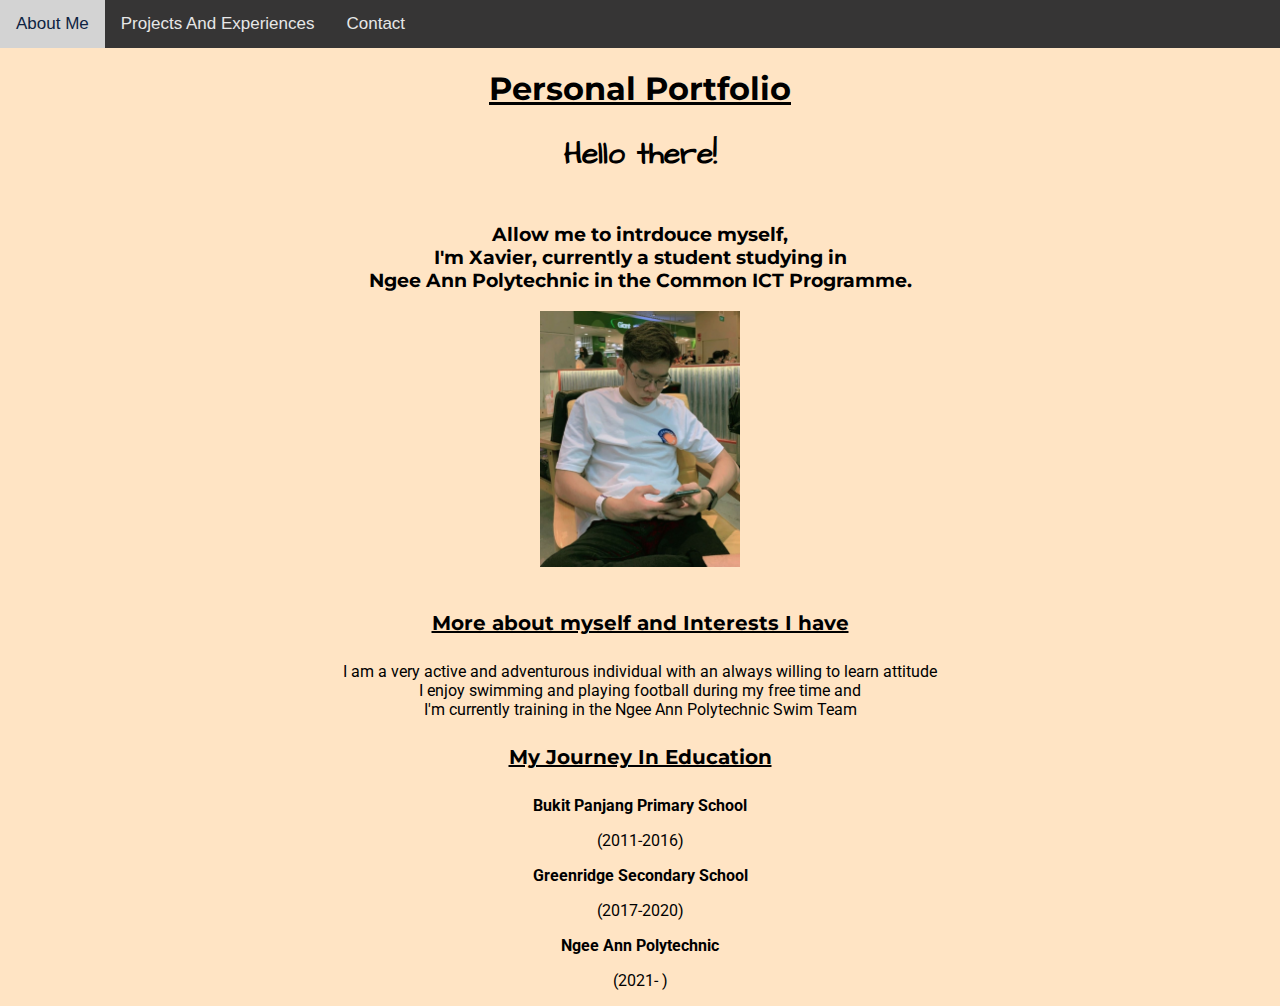
==== index.html @ b709946a "Assignment 1 checkpoint as of 19 november" ====
<html>
  <head>
    <link href="style.css" rel="stylesheet" type="text/css" />
    <link href="https://fonts.googleapis.com/css2?family=Architects+Daughter&family=Montserrat:wght@300&family=Poppins:wght@100&family=Roboto&display=swap" rel="stylesheet">
    
  </head>
  <body>

<nav>
  <div class="topnav">
  <a href="index.html" class="boxcolour">About Me</a>
  <a href="projects.html">Projects And Experiences</a>
  <a href="contact.html">Contact</a>
  </div>
</nav>

<h1><u> Personal Portfolio</u></h1>
<h2>Hello there!</h2>
<h3><br>Allow me to intrdouce myself,
  <br>I'm Xavier, currently a student studying in 
  <br>Ngee Ann Polytechnic in the Common ICT Programme.</h3>
  <img alt="Image of me" src="images/myimage.jpeg" class="center"
  width = "200";
  height= auto;>
<br>
<h4><u>More about myself and Interests I have</u></h4> 
<p>I am a very active and adventurous individual with an always willing to learn attitude <br> I enjoy swimming and playing football during my free time and <br>
  I'm currently training in the Ngee Ann Polytechnic Swim Team</p>

  <h4><u>My Journey In Education</u></h4>

  <p class="center">
  <b>Bukit Panjang Primary School</b>
  <p>(2011-2016)</p>
  </p>

  <p class="center">
    <b>Greenridge Secondary School</b>
    <p>(2017-2020)</p>
  </p>
  

  <p class="center">
    <b>Ngee Ann Polytechnic</b>
    <p>(2021- )</p>
  </p>

  <script src="script.js"></script>
  </body>
</html>
---- style.css ----
image{
    align-content: center;
  }
  
  h1{
      font-family: 'Montserrat', sans-serif;
      text-align:center;
  }
  
  h2{
      text-align:center;
      font-family: 'Architects Daughter', cursive;
      font-size: 30px;
  }

  h3{
      font-family: 'Montserrat', sans-serif;
      text-align: center;
  }

  h4{
    font-family: 'Montserrat', sans-serif;
    text-align: center;
    font-size: 20px;
  }

  h5{
    font-family: 'Montserrat', sans-serif;
    font-size: 20px;
  }
  
  body {
      margin: 0;
      font-family: Arial, Helvetica, sans-serif;
      background-color : bisque;
    }
  
  p{
      font-family: 'Roboto', sans-serif;
      text-align: center;
  }
  
  ul{
    display: inline; 
    text-align:center;
  }

  li{
    display: block;
    margin-left: auto;
    margin-right: auto;
  }
  
  label {
    display: inline-block;
    width:200px;
  }
  
  
  .center {
    display: block;
    margin-left: auto;
    margin-right: auto;
  }
  
  .buttoncenter{
    display: inline-block;
    margin-left: auto;
    margin-right: auto;
  }
    
    .topnav {
      overflow: hidden;
      background-color: rgb(54, 53, 53);
    }
    
    .topnav a {
      float: left;
      display: block; 
      padding: 14px 16px; /* get the thickness of the navigation bar*/
      text-decoration: none; 
      font-size: 17px; 
      color:rgb(231, 231, 231);
    }
  
    .boxcolour{
      background-color: gray;
      color: blue;
    }
    
    .topnav a:hover {
      background-color: lightgray;
      color:rgb(14, 35, 66);
    }
    
    .topnav a.active {
      color: white;
    }
    
    
    @media screen and (max-width: 600px) {
      .topnav a.icon {
        float: right;
        display: block;
      }
    }
    
    @media screen and (max-width: 500px) {
      .topnav.responsive {position: relative;}
      .topnav.responsive .icon {
        position: absolute;
      }
      .topnav.responsive a {
        float: none;
        display: block;
        text-align: left;
      }

     /* h5 {
        span{
        ::after {
        content: "\A";
        white-space: pre;}
      }*/

  }
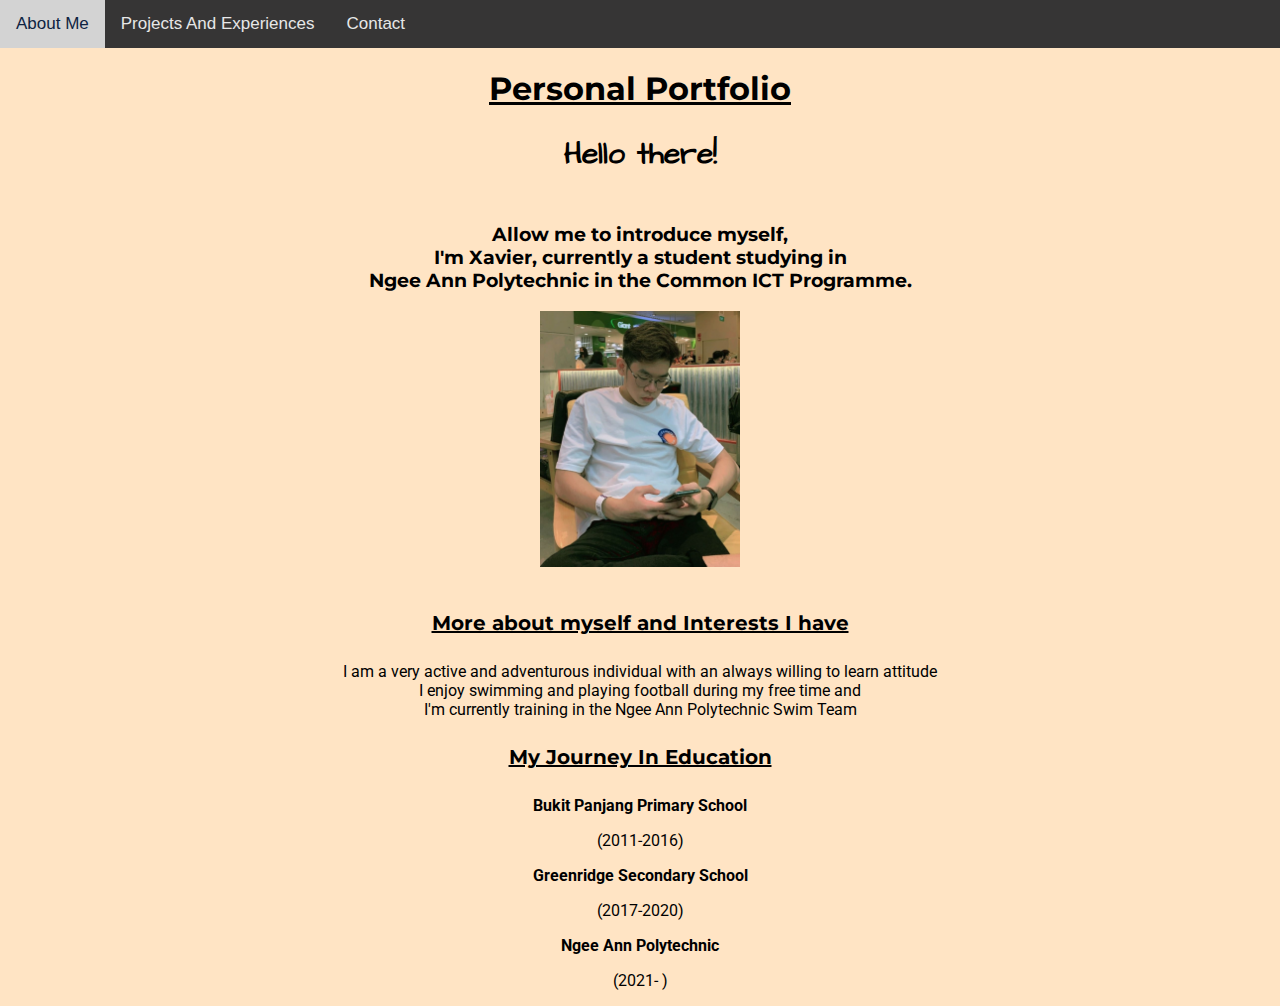
==== commit 5cd48e9e: "assignment 1 checkpoint as of 11.55pm 19 november" ====
--- a/index.html
+++ b/index.html
@@ -7,7 +7,7 @@
   <body>
 
 <nav>
-  <div class="topnav">
+  <div class="navbar">
   <a href="index.html" class="boxcolour">About Me</a>
   <a href="projects.html">Projects And Experiences</a>
   <a href="contact.html">Contact</a>
@@ -16,7 +16,7 @@
 
 <h1><u> Personal Portfolio</u></h1>
 <h2>Hello there!</h2>
-<h3><br>Allow me to intrdouce myself,
+<h3><br>Allow me to introduce myself,
   <br>I'm Xavier, currently a student studying in 
   <br>Ngee Ann Polytechnic in the Common ICT Programme.</h3>
   <img alt="Image of me" src="images/myimage.jpeg" class="center"
--- a/style.css
+++ b/style.css
@@ -69,12 +69,12 @@
     margin-right: auto;
   }
     
-    .topnav {
+    .navbar {
       overflow: hidden;
       background-color: rgb(54, 53, 53);
     }
     
-    .topnav a {
+    .navbar a {
       float: left;
       display: block; 
       padding: 14px 16px; /* get the thickness of the navigation bar*/
@@ -88,29 +88,29 @@
       color: blue;
     }
     
-    .topnav a:hover {
+    .navbar a:hover {
       background-color: lightgray;
       color:rgb(14, 35, 66);
     }
     
-    .topnav a.active {
+    .navbar a.active {
       color: white;
     }
     
     
     @media screen and (max-width: 600px) {
-      .topnav a.icon {
+      .navbar a.icon {
         float: right;
         display: block;
       }
     }
     
     @media screen and (max-width: 500px) {
-      .topnav.responsive {position: relative;}
-      .topnav.responsive .icon {
+      .navbar.responsive {position: relative;}
+      .navbar.responsive .icon {
         position: absolute;
       }
-      .topnav.responsive a {
+      .navbar.responsive a {
         float: none;
         display: block;
         text-align: left;
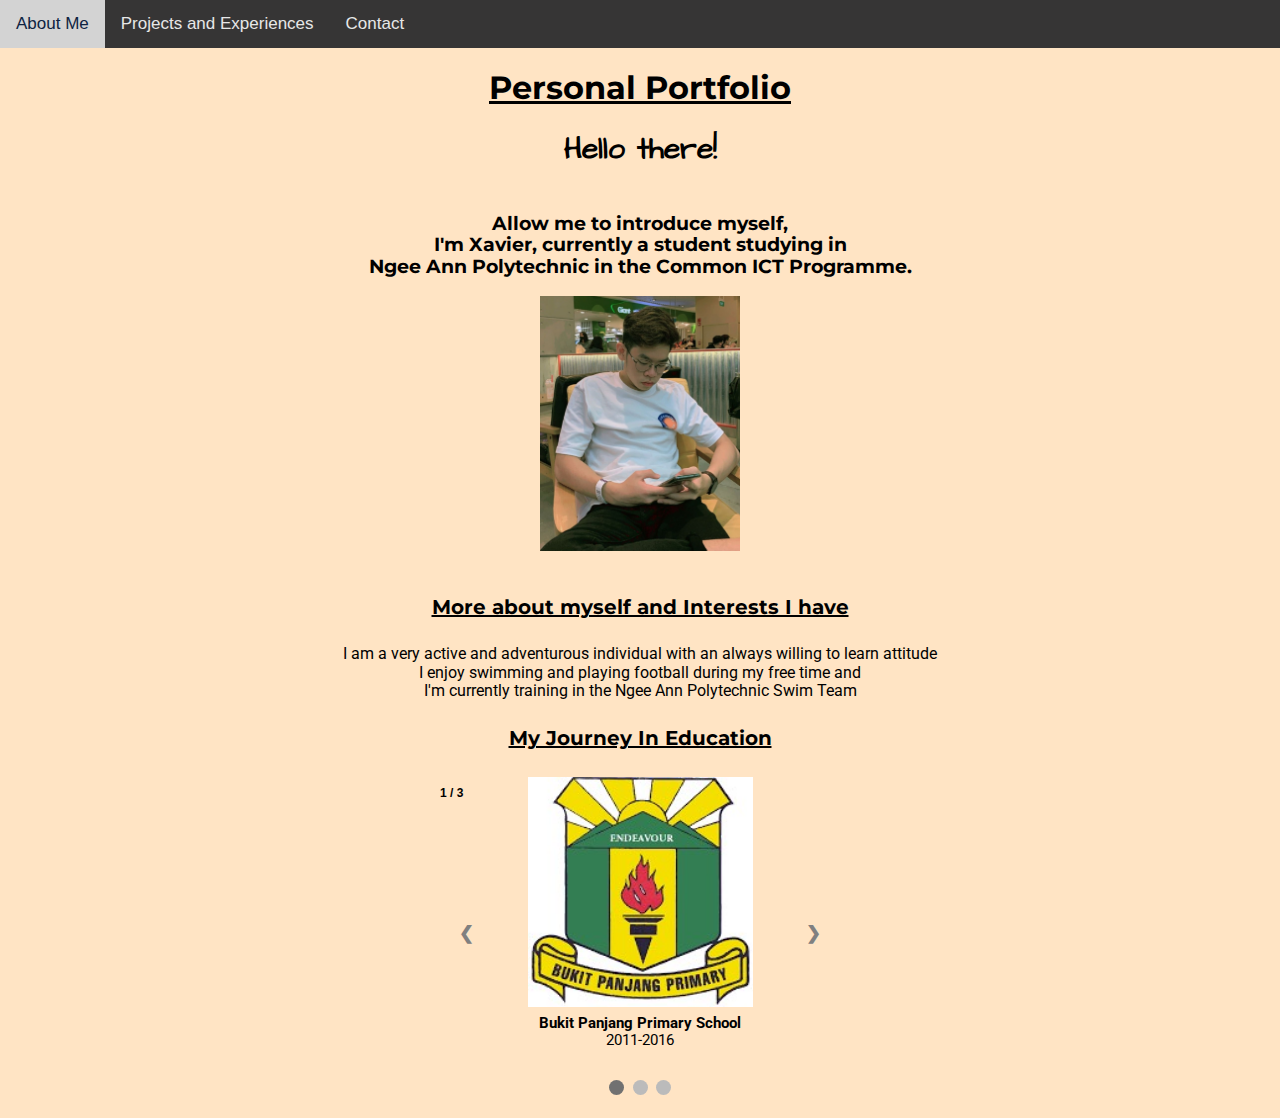
==== commit 2794a4b9: "assignment progress as of 1 december 2021" ====
--- a/index.html
+++ b/index.html
@@ -1,15 +1,17 @@
-<html>
+<!DOCTYPE html>
+<html lang="en">
   <head>
+    <meta charset="UTF-8">
+    <title>About Me</title>
     <link href="style.css" rel="stylesheet" type="text/css" />
     <link href="https://fonts.googleapis.com/css2?family=Architects+Daughter&family=Montserrat:wght@300&family=Poppins:wght@100&family=Roboto&display=swap" rel="stylesheet">
-    
   </head>
-  <body>
+<body class="margin">
 
 <nav>
   <div class="navbar">
   <a href="index.html" class="boxcolour">About Me</a>
-  <a href="projects.html">Projects And Experiences</a>
+  <a href="projects.html">Projects and Experiences</a>
   <a href="contact.html">Contact</a>
   </div>
 </nav>
@@ -20,8 +22,8 @@
   <br>I'm Xavier, currently a student studying in 
   <br>Ngee Ann Polytechnic in the Common ICT Programme.</h3>
   <img alt="Image of me" src="images/myimage.jpeg" class="center"
-  width = "200";
-  height= auto;>
+  width = "200"
+  height= "255">
 <br>
 <h4><u>More about myself and Interests I have</u></h4> 
 <p>I am a very active and adventurous individual with an always willing to learn attitude <br> I enjoy swimming and playing football during my free time and <br>
@@ -29,21 +31,49 @@
 
   <h4><u>My Journey In Education</u></h4>
 
-  <p class="center">
-  <b>Bukit Panjang Primary School</b>
-  <p>(2011-2016)</p>
-  </p>
+<div class="slideshow-container">
 
-  <p class="center">
-    <b>Greenridge Secondary School</b>
-    <p>(2017-2020)</p>
-  </p>
-  
+  <div class="mySlides fade">
+    <div class="numbertext">1 / 3</div>
+    <img alt= "Bukit Panjang Primary School" src="images/bpps.jpg" class="center" width= "225" height= "230">
+    <br>
+    <br>
+    <br>
+    <br>
+    <div class="text"><p><b>Bukit Panjang Primary School</b><br>2011-2016</p></div>
+  </div>
 
-  <p class="center">
-    <b>Ngee Ann Polytechnic</b>
-    <p>(2021- )</p>
-  </p>
+  <div class="mySlides fade">
+    <div class="numbertext">2 / 3</div>
+    <img alt= "Greenridge Secondary School" src="images/gss.png" class="center" width= "225" height= "230">
+    <br>
+    <br>
+    <br>
+    <br> 
+    <div class="text"><p><b>Greenridge Secondary School</b><br>2017-2020</p></div>
+  </div>
+
+  <div class="mySlides fade">
+    <div class="numbertext">3 / 3</div>
+    <img alt= "Ngee Ann Polytechnic" src="images/np.png" class="center" width= "225" height= "230">
+    <br>
+    <br>
+    <br>
+    <br>
+    <div class="text"><p><b>Ngee Ann Polytechnic</b><br>2021- </p></div>
+  </div>
+
+  <a class="prev" onclick="plusSlides(-1)">&#10094;</a>
+  <a class="next" onclick="plusSlides(1)">&#10095;</a>
+</div>
+
+
+<div style="text-align:center">
+  <span class="dot" onclick="currentSlide(1)"></span>
+  <span class="dot" onclick="currentSlide(2)"></span>
+  <span class="dot" onclick="currentSlide(3)"></span>
+</div>
+<br>
 
   <script src="script.js"></script>
   </body>
--- a/style.css
+++ b/style.css
@@ -1,3 +1,356 @@
+/*! normalize.css v8.0.1 | MIT License | github.com/necolas/normalize.css */
+
+/* Document
+   ========================================================================== */
+
+/**
+ * 1. Correct the line height in all browsers.
+ * 2. Prevent adjustments of font size after orientation changes in iOS.
+ */
+
+ html {
+  line-height: 1.15; /* 1 */
+  -webkit-text-size-adjust: 100%; /* 2 */
+}
+
+/* Sections
+   ========================================================================== */
+
+/**
+ * Remove the margin in all browsers.
+ */
+
+body {
+  margin: 0;
+}
+
+/**
+ * Render the `main` element consistently in IE.
+ */
+
+main {
+  display: block;
+}
+
+/**
+ * Correct the font size and margin on `h1` elements within `section` and
+ * `article` contexts in Chrome, Firefox, and Safari.
+ */
+
+h1 {
+  font-size: 2em;
+  margin: 0.67em 0;
+}
+
+/* Grouping content
+   ========================================================================== */
+
+/**
+ * 1. Add the correct box sizing in Firefox.
+ * 2. Show the overflow in Edge and IE.
+ */
+
+hr {
+  box-sizing: content-box; /* 1 */
+  height: 0; /* 1 */
+  overflow: visible; /* 2 */
+}
+
+/**
+ * 1. Correct the inheritance and scaling of font size in all browsers.
+ * 2. Correct the odd `em` font sizing in all browsers.
+ */
+
+pre {
+  font-family: monospace, monospace; /* 1 */
+  font-size: 1em; /* 2 */
+}
+
+/* Text-level semantics
+   ========================================================================== */
+
+/**
+ * Remove the gray background on active links in IE 10.
+ */
+
+a {
+  background-color: transparent;
+}
+
+/**
+ * 1. Remove the bottom border in Chrome 57-
+ * 2. Add the correct text decoration in Chrome, Edge, IE, Opera, and Safari.
+ */
+
+abbr[title] {
+  border-bottom: none; /* 1 */
+  text-decoration: underline; /* 2 */
+  text-decoration: underline dotted; /* 2 */
+}
+
+/**
+ * Add the correct font weight in Chrome, Edge, and Safari.
+ */
+
+b,
+strong {
+  font-weight: bolder;
+}
+
+/**
+ * 1. Correct the inheritance and scaling of font size in all browsers.
+ * 2. Correct the odd `em` font sizing in all browsers.
+ */
+
+code,
+kbd,
+samp {
+  font-family: monospace, monospace; /* 1 */
+  font-size: 1em; /* 2 */
+}
+
+/**
+ * Add the correct font size in all browsers.
+ */
+
+small {
+  font-size: 80%;
+}
+
+/**
+ * Prevent `sub` and `sup` elements from affecting the line height in
+ * all browsers.
+ */
+
+sub,
+sup {
+  font-size: 75%;
+  line-height: 0;
+  position: relative;
+  vertical-align: baseline;
+}
+
+sub {
+  bottom: -0.25em;
+}
+
+sup {
+  top: -0.5em;
+}
+
+/* Embedded content
+   ========================================================================== */
+
+/**
+ * Remove the border on images inside links in IE 10.
+ */
+
+img {
+  border-style: none;
+}
+
+/* Forms
+   ========================================================================== */
+
+/**
+ * 1. Change the font styles in all browsers.
+ * 2. Remove the margin in Firefox and Safari.
+ */
+
+button,
+input,
+optgroup,
+select,
+textarea {
+  font-family: inherit; /* 1 */
+  font-size: 100%; /* 1 */
+  line-height: 1.15; /* 1 */
+  margin: 0; /* 2 */
+}
+
+/**
+ * Show the overflow in IE.
+ * 1. Show the overflow in Edge.
+ */
+
+button,
+input { /* 1 */
+  overflow: visible;
+}
+
+/**
+ * Remove the inheritance of text transform in Edge, Firefox, and IE.
+ * 1. Remove the inheritance of text transform in Firefox.
+ */
+
+button,
+select { /* 1 */
+  text-transform: none;
+}
+
+/**
+ * Correct the inability to style clickable types in iOS and Safari.
+ */
+
+button,
+[type="button"],
+[type="reset"],
+[type="submit"] {
+  -webkit-appearance: button;
+}
+
+/**
+ * Remove the inner border and padding in Firefox.
+ */
+
+button::-moz-focus-inner,
+[type="button"]::-moz-focus-inner,
+[type="reset"]::-moz-focus-inner,
+[type="submit"]::-moz-focus-inner {
+  border-style: none;
+  padding: 0;
+}
+
+/**
+ * Restore the focus styles unset by the previous rule.
+ */
+
+button:-moz-focusring,
+[type="button"]:-moz-focusring,
+[type="reset"]:-moz-focusring,
+[type="submit"]:-moz-focusring {
+  outline: 1px dotted ButtonText;
+}
+
+/**
+ * Correct the padding in Firefox.
+ */
+
+fieldset {
+  padding: 0.35em 0.75em 0.625em;
+}
+
+/**
+ * 1. Correct the text wrapping in Edge and IE.
+ * 2. Correct the color inheritance from `fieldset` elements in IE.
+ * 3. Remove the padding so developers are not caught out when they zero out
+ *    `fieldset` elements in all browsers.
+ */
+
+legend {
+  box-sizing: border-box; /* 1 */
+  color: inherit; /* 2 */
+  display: table; /* 1 */
+  max-width: 100%; /* 1 */
+  padding: 0; /* 3 */
+  white-space: normal; /* 1 */
+}
+
+/**
+ * Add the correct vertical alignment in Chrome, Firefox, and Opera.
+ */
+
+progress {
+  vertical-align: baseline;
+}
+
+/**
+ * Remove the default vertical scrollbar in IE 10+.
+ */
+
+textarea {
+  overflow: auto;
+}
+
+/**
+ * 1. Add the correct box sizing in IE 10.
+ * 2. Remove the padding in IE 10.
+ */
+
+[type="checkbox"],
+[type="radio"] {
+  box-sizing: border-box; /* 1 */
+  padding: 0; /* 2 */
+}
+
+/**
+ * Correct the cursor style of increment and decrement buttons in Chrome.
+ */
+
+[type="number"]::-webkit-inner-spin-button,
+[type="number"]::-webkit-outer-spin-button {
+  height: auto;
+}
+
+/**
+ * 1. Correct the odd appearance in Chrome and Safari.
+ * 2. Correct the outline style in Safari.
+ */
+
+[type="search"] {
+  -webkit-appearance: textfield; /* 1 */
+  outline-offset: -2px; /* 2 */
+}
+
+/**
+ * Remove the inner padding in Chrome and Safari on macOS.
+ */
+
+[type="search"]::-webkit-search-decoration {
+  -webkit-appearance: none;
+}
+
+/**
+ * 1. Correct the inability to style clickable types in iOS and Safari.
+ * 2. Change font properties to `inherit` in Safari.
+ */
+
+::-webkit-file-upload-button {
+  -webkit-appearance: button; /* 1 */
+  font: inherit; /* 2 */
+}
+
+/* Interactive
+   ========================================================================== */
+
+/*
+ * Add the correct display in Edge, IE 10+, and Firefox.
+ */
+
+details {
+  display: block;
+}
+
+/*
+ * Add the correct display in all browsers.
+ */
+
+summary {
+  display: list-item;
+}
+
+/* Misc
+   ========================================================================== */
+
+/**
+ * Add the correct display in IE 10+.
+ */
+
+template {
+  display: none;
+}
+
+/**
+ * Add the correct display in IE 10.
+ */
+
+[hidden] {
+  display: none;
+}
+
+
+/*Start of style.css*/
+
 image{
     align-content: center;
   }
@@ -68,45 +421,186 @@
     margin-left: auto;
     margin-right: auto;
   }
-    
-    .navbar {
+  .hidebutton{
+    overflow: hidden;
+  }
+  .navbar {
+      position: fixed;
       overflow: hidden;
       background-color: rgb(54, 53, 53);
+      top:0;
+      width:100%;
     }
     
-    .navbar a {
+  .navbar a {
       float: left;
       display: block; 
-      padding: 14px 16px; /* get the thickness of the navigation bar*/
+      padding: 14px 16px;
       text-decoration: none; 
       font-size: 17px; 
       color:rgb(231, 231, 231);
     }
   
-    .boxcolour{
+  .boxcolour{
       background-color: gray;
       color: blue;
     }
     
-    .navbar a:hover {
+  .navbar a:hover {
       background-color: lightgray;
       color:rgb(14, 35, 66);
     }
     
-    .navbar a.active {
+ .navbar a.active {
       color: white;
     }
-    
-    
-    @media screen and (max-width: 600px) {
-      .navbar a.icon {
-        float: right;
-        display: block;
-      }
-    }
-    
-    @media screen and (max-width: 500px) {
+
+  .margin{
+    margin-top:70px
+  }
+
+  .container {
+    position: relative;
+  }
+  
+  .text-block {
+    position: absolute;
+    bottom: 20px;
+    right: 20px;
+    background-color: black;
+    color: white;
+    padding-left: 20px;
+    padding-right: 20px;
+  }
+
+
+  * {box-sizing:border-box}
+
+
+.slideshow-container {
+  max-width: 1000px;
+  position: relative;
+  margin: auto;
+}
+
+
+.mySlides {
+  display: none;
+}
+
+.prev, .next {
+  cursor: pointer;
+  position: absolute;
+  top: 50%;
+  right:650px;
+  width: auto;
+  margin-top: -22px;
+  padding: 16px;
+  color: grey /*white*/;
+  font-weight: bold;
+  font-size: 18px;
+  transition: 0.6s ease;
+  border-radius: 0 3px 3px 0;
+  user-select: none;
+}
+
+.next {
+  left: 650px;
+  border-radius: 3px 0 0 3px;
+}
+
+.prev:hover, .next:hover {
+  background-color: bisque;
+}
+
+.text {
+  color: black;
+  font-size: 15px;
+  padding: 8px 12px;
+  position: absolute;
+  bottom: 8px;
+  width: 100%;
+  text-align: center;
+}
+
+.numbertext {
+  color: black;
+  font-weight: bold;
+  font-size: 12px;
+  padding: 10px 300px;
+  position: absolute;
+  top: 0;
+}
+
+.dot {
+  cursor: pointer;
+  height: 15px;
+  width: 15px;
+  margin: 0 2px;
+  background-color: #bbb;
+  border-radius: 50%;
+  display: inline-block;
+  transition: background-color 0.6s ease;
+}
+
+.active, .dot:hover {
+  background-color: #717171;
+}
+
+.fade {
+  -webkit-animation-name: fade;
+  -webkit-animation-duration: 1.5s;
+  animation-name: fade;
+  animation-duration: 1.5s;
+}
+
+@-webkit-keyframes fade {
+  from {opacity: .4}
+  to {opacity: 1}
+}
+
+@keyframes fade {
+  from {opacity: .4}
+  to {opacity: 1}
+}
+
+.overlay {
+  position: absolute;
+  bottom: 0;
+  background: rgb(0, 0, 0);
+  background: rgba(0, 0, 0, 0.5); 
+  color: #f1f1f1;
+  width: 100%;
+  transition: .5s ease;
+  opacity:0;
+  color: white;
+  font-size: 20px;
+  padding: 20px;
+  text-align: center;
+}
+
+
+.container:hover .overlay {
+  opacity: 1;
+}
+
+    @media(max-width:550px) {
+      .prev, .next {
+      display:none;
+      }
+      
+      .next {
+      display: none;
+      }
+      
+    }
+    @media screen and (max-width: 700px) {
+
+      .margin{
+        margin-top: 100px;
+      }
       .navbar.responsive {position: relative;}
+
       .navbar.responsive .icon {
         position: absolute;
       }
@@ -116,14 +610,37 @@
         text-align: left;
       }
 
-     /* h5 {
-        span{
-        ::after {
-        content: "\A";
-        white-space: pre;}
-      }*/
-
-  }
+      .numbertext {
+        color: black;
+        font-weight: bold;
+        font-size: 12px;
+        padding: 10px 260px;
+        position: absolute;
+        top: 0;
+      }
+
+      .prev, .next {
+        cursor: pointer;
+        position: absolute;
+        top: 50%;
+        right:500px;
+        width: auto;
+        margin-top: -22px;
+        padding: 16px;
+        color: grey;
+        font-weight: bold;
+        font-size: 18px;
+        transition: 0.6s ease;
+        border-radius: 0 3px 3px 0;
+        user-select: none;
+      }
+      
+      .next {
+        left: 500px;
+        border-radius: 3px 0 0 3px;
+      }
+    }
+
 
   
   
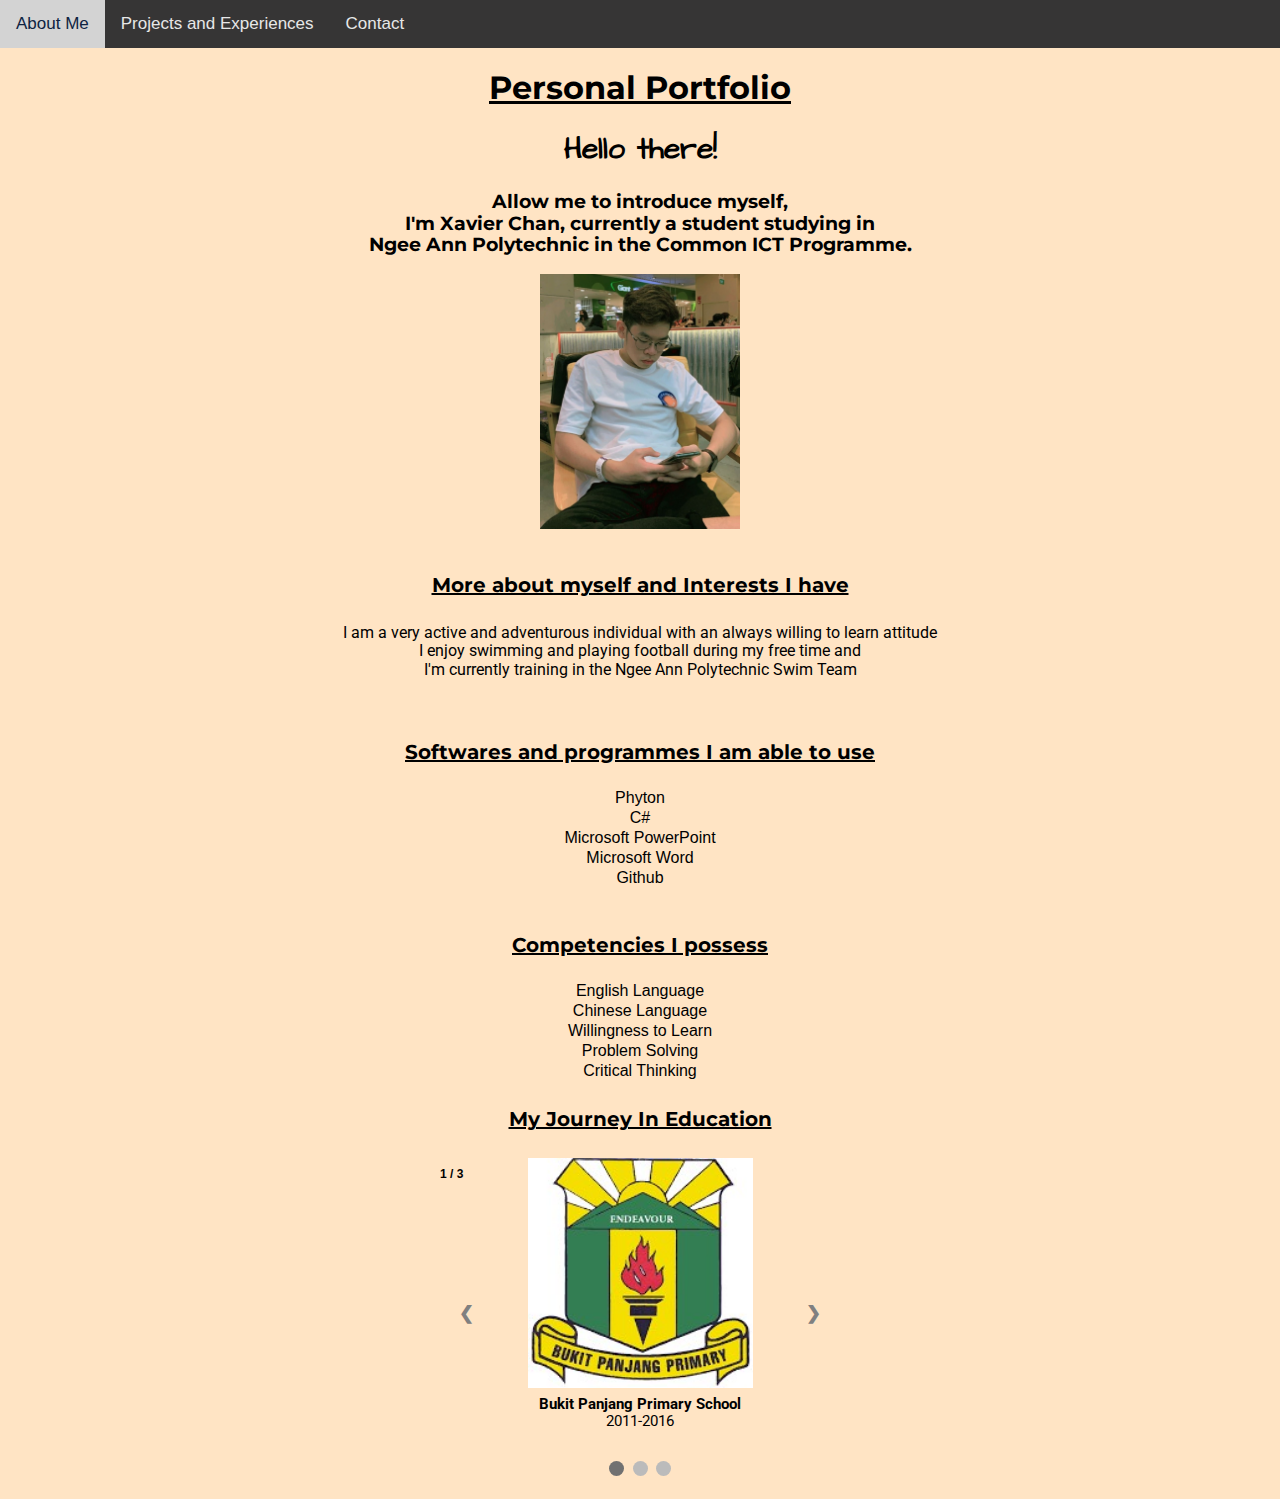
==== commit 2489cf18: "Assignment progress as of 2 december" ====
--- a/index.html
+++ b/index.html
@@ -3,11 +3,13 @@
   <head>
     <meta charset="UTF-8">
     <title>About Me</title>
+    <link href="normalize.css" rel="stylesheet" type="text/css" />
     <link href="style.css" rel="stylesheet" type="text/css" />
     <link href="https://fonts.googleapis.com/css2?family=Architects+Daughter&family=Montserrat:wght@300&family=Poppins:wght@100&family=Roboto&display=swap" rel="stylesheet">
   </head>
 <body class="margin">
-
+  
+  <!--Navigation Bar-->
 <nav>
   <div class="navbar">
   <a href="index.html" class="boxcolour">About Me</a>
@@ -16,10 +18,11 @@
   </div>
 </nav>
 
+<!-- Homepage display -->
 <h1><u> Personal Portfolio</u></h1>
 <h2>Hello there!</h2>
-<h3><br>Allow me to introduce myself,
-  <br>I'm Xavier, currently a student studying in 
+<h3>Allow me to introduce myself,
+  <br>I'm Xavier Chan, currently a student studying in 
   <br>Ngee Ann Polytechnic in the Common ICT Programme.</h3>
   <img alt="Image of me" src="images/myimage.jpeg" class="center"
   width = "200"
@@ -29,7 +32,29 @@
 <p>I am a very active and adventurous individual with an always willing to learn attitude <br> I enjoy swimming and playing football during my free time and <br>
   I'm currently training in the Ngee Ann Polytechnic Swim Team</p>
 
-  <h4><u>My Journey In Education</u></h4>
+ 
+<ul>
+  <li><h4><u>Softwares and programmes I am able to use</u></h4></li>
+  <li>Phyton</li>
+  <li>C#</li>
+  <li>Microsoft PowerPoint</li>
+  <li>Microsoft Word</li>
+  <li>Github</li>
+</ul>  
+
+
+<ul>
+  <li><h4><u>Competencies I possess</u></h4> </li>
+  <li>English Language</li>
+  <li>Chinese Language</li>
+  <li>Willingness to Learn</li>
+  <li>Problem Solving</li>
+  <li>Critical Thinking</li>
+  <li></li>
+</ul>  
+
+<!-- Photo Gallery -->
+<h4><u>My Journey In Education</u></h4>
 
 <div class="slideshow-container">
 
--- a/style.css
+++ b/style.css
@@ -1,357 +1,4 @@
-/*! normalize.css v8.0.1 | MIT License | github.com/necolas/normalize.css */
-
-/* Document
-   ========================================================================== */
-
-/**
- * 1. Correct the line height in all browsers.
- * 2. Prevent adjustments of font size after orientation changes in iOS.
- */
-
- html {
-  line-height: 1.15; /* 1 */
-  -webkit-text-size-adjust: 100%; /* 2 */
-}
-
-/* Sections
-   ========================================================================== */
-
-/**
- * Remove the margin in all browsers.
- */
-
-body {
-  margin: 0;
-}
-
-/**
- * Render the `main` element consistently in IE.
- */
-
-main {
-  display: block;
-}
-
-/**
- * Correct the font size and margin on `h1` elements within `section` and
- * `article` contexts in Chrome, Firefox, and Safari.
- */
-
-h1 {
-  font-size: 2em;
-  margin: 0.67em 0;
-}
-
-/* Grouping content
-   ========================================================================== */
-
-/**
- * 1. Add the correct box sizing in Firefox.
- * 2. Show the overflow in Edge and IE.
- */
-
-hr {
-  box-sizing: content-box; /* 1 */
-  height: 0; /* 1 */
-  overflow: visible; /* 2 */
-}
-
-/**
- * 1. Correct the inheritance and scaling of font size in all browsers.
- * 2. Correct the odd `em` font sizing in all browsers.
- */
-
-pre {
-  font-family: monospace, monospace; /* 1 */
-  font-size: 1em; /* 2 */
-}
-
-/* Text-level semantics
-   ========================================================================== */
-
-/**
- * Remove the gray background on active links in IE 10.
- */
-
-a {
-  background-color: transparent;
-}
-
-/**
- * 1. Remove the bottom border in Chrome 57-
- * 2. Add the correct text decoration in Chrome, Edge, IE, Opera, and Safari.
- */
-
-abbr[title] {
-  border-bottom: none; /* 1 */
-  text-decoration: underline; /* 2 */
-  text-decoration: underline dotted; /* 2 */
-}
-
-/**
- * Add the correct font weight in Chrome, Edge, and Safari.
- */
-
-b,
-strong {
-  font-weight: bolder;
-}
-
-/**
- * 1. Correct the inheritance and scaling of font size in all browsers.
- * 2. Correct the odd `em` font sizing in all browsers.
- */
-
-code,
-kbd,
-samp {
-  font-family: monospace, monospace; /* 1 */
-  font-size: 1em; /* 2 */
-}
-
-/**
- * Add the correct font size in all browsers.
- */
-
-small {
-  font-size: 80%;
-}
-
-/**
- * Prevent `sub` and `sup` elements from affecting the line height in
- * all browsers.
- */
-
-sub,
-sup {
-  font-size: 75%;
-  line-height: 0;
-  position: relative;
-  vertical-align: baseline;
-}
-
-sub {
-  bottom: -0.25em;
-}
-
-sup {
-  top: -0.5em;
-}
-
-/* Embedded content
-   ========================================================================== */
-
-/**
- * Remove the border on images inside links in IE 10.
- */
-
-img {
-  border-style: none;
-}
-
-/* Forms
-   ========================================================================== */
-
-/**
- * 1. Change the font styles in all browsers.
- * 2. Remove the margin in Firefox and Safari.
- */
-
-button,
-input,
-optgroup,
-select,
-textarea {
-  font-family: inherit; /* 1 */
-  font-size: 100%; /* 1 */
-  line-height: 1.15; /* 1 */
-  margin: 0; /* 2 */
-}
-
-/**
- * Show the overflow in IE.
- * 1. Show the overflow in Edge.
- */
-
-button,
-input { /* 1 */
-  overflow: visible;
-}
-
-/**
- * Remove the inheritance of text transform in Edge, Firefox, and IE.
- * 1. Remove the inheritance of text transform in Firefox.
- */
-
-button,
-select { /* 1 */
-  text-transform: none;
-}
-
-/**
- * Correct the inability to style clickable types in iOS and Safari.
- */
-
-button,
-[type="button"],
-[type="reset"],
-[type="submit"] {
-  -webkit-appearance: button;
-}
-
-/**
- * Remove the inner border and padding in Firefox.
- */
-
-button::-moz-focus-inner,
-[type="button"]::-moz-focus-inner,
-[type="reset"]::-moz-focus-inner,
-[type="submit"]::-moz-focus-inner {
-  border-style: none;
-  padding: 0;
-}
-
-/**
- * Restore the focus styles unset by the previous rule.
- */
-
-button:-moz-focusring,
-[type="button"]:-moz-focusring,
-[type="reset"]:-moz-focusring,
-[type="submit"]:-moz-focusring {
-  outline: 1px dotted ButtonText;
-}
-
-/**
- * Correct the padding in Firefox.
- */
-
-fieldset {
-  padding: 0.35em 0.75em 0.625em;
-}
-
-/**
- * 1. Correct the text wrapping in Edge and IE.
- * 2. Correct the color inheritance from `fieldset` elements in IE.
- * 3. Remove the padding so developers are not caught out when they zero out
- *    `fieldset` elements in all browsers.
- */
-
-legend {
-  box-sizing: border-box; /* 1 */
-  color: inherit; /* 2 */
-  display: table; /* 1 */
-  max-width: 100%; /* 1 */
-  padding: 0; /* 3 */
-  white-space: normal; /* 1 */
-}
-
-/**
- * Add the correct vertical alignment in Chrome, Firefox, and Opera.
- */
-
-progress {
-  vertical-align: baseline;
-}
-
-/**
- * Remove the default vertical scrollbar in IE 10+.
- */
-
-textarea {
-  overflow: auto;
-}
-
-/**
- * 1. Add the correct box sizing in IE 10.
- * 2. Remove the padding in IE 10.
- */
-
-[type="checkbox"],
-[type="radio"] {
-  box-sizing: border-box; /* 1 */
-  padding: 0; /* 2 */
-}
-
-/**
- * Correct the cursor style of increment and decrement buttons in Chrome.
- */
-
-[type="number"]::-webkit-inner-spin-button,
-[type="number"]::-webkit-outer-spin-button {
-  height: auto;
-}
-
-/**
- * 1. Correct the odd appearance in Chrome and Safari.
- * 2. Correct the outline style in Safari.
- */
-
-[type="search"] {
-  -webkit-appearance: textfield; /* 1 */
-  outline-offset: -2px; /* 2 */
-}
-
-/**
- * Remove the inner padding in Chrome and Safari on macOS.
- */
-
-[type="search"]::-webkit-search-decoration {
-  -webkit-appearance: none;
-}
-
-/**
- * 1. Correct the inability to style clickable types in iOS and Safari.
- * 2. Change font properties to `inherit` in Safari.
- */
-
-::-webkit-file-upload-button {
-  -webkit-appearance: button; /* 1 */
-  font: inherit; /* 2 */
-}
-
-/* Interactive
-   ========================================================================== */
-
-/*
- * Add the correct display in Edge, IE 10+, and Firefox.
- */
-
-details {
-  display: block;
-}
-
-/*
- * Add the correct display in all browsers.
- */
-
-summary {
-  display: list-item;
-}
-
-/* Misc
-   ========================================================================== */
-
-/**
- * Add the correct display in IE 10+.
- */
-
-template {
-  display: none;
-}
-
-/**
- * Add the correct display in IE 10.
- */
-
-[hidden] {
-  display: none;
-}
-
-
-/*Start of style.css*/
-
-image{
+image{  
     align-content: center;
   }
   
@@ -396,6 +43,7 @@
   ul{
     display: inline; 
     text-align:center;
+    line-height: 20px;
   }
 
   li{
@@ -409,7 +57,6 @@
     width:200px;
   }
   
-  
   .center {
     display: block;
     margin-left: auto;
@@ -424,6 +71,8 @@
   .hidebutton{
     overflow: hidden;
   }
+
+  /* Navigation Bar */
   .navbar {
       position: fixed;
       overflow: hidden;
@@ -473,7 +122,7 @@
     padding-right: 20px;
   }
 
-
+/*Photo Gallery styling and alignment*/
   * {box-sizing:border-box}
 
 
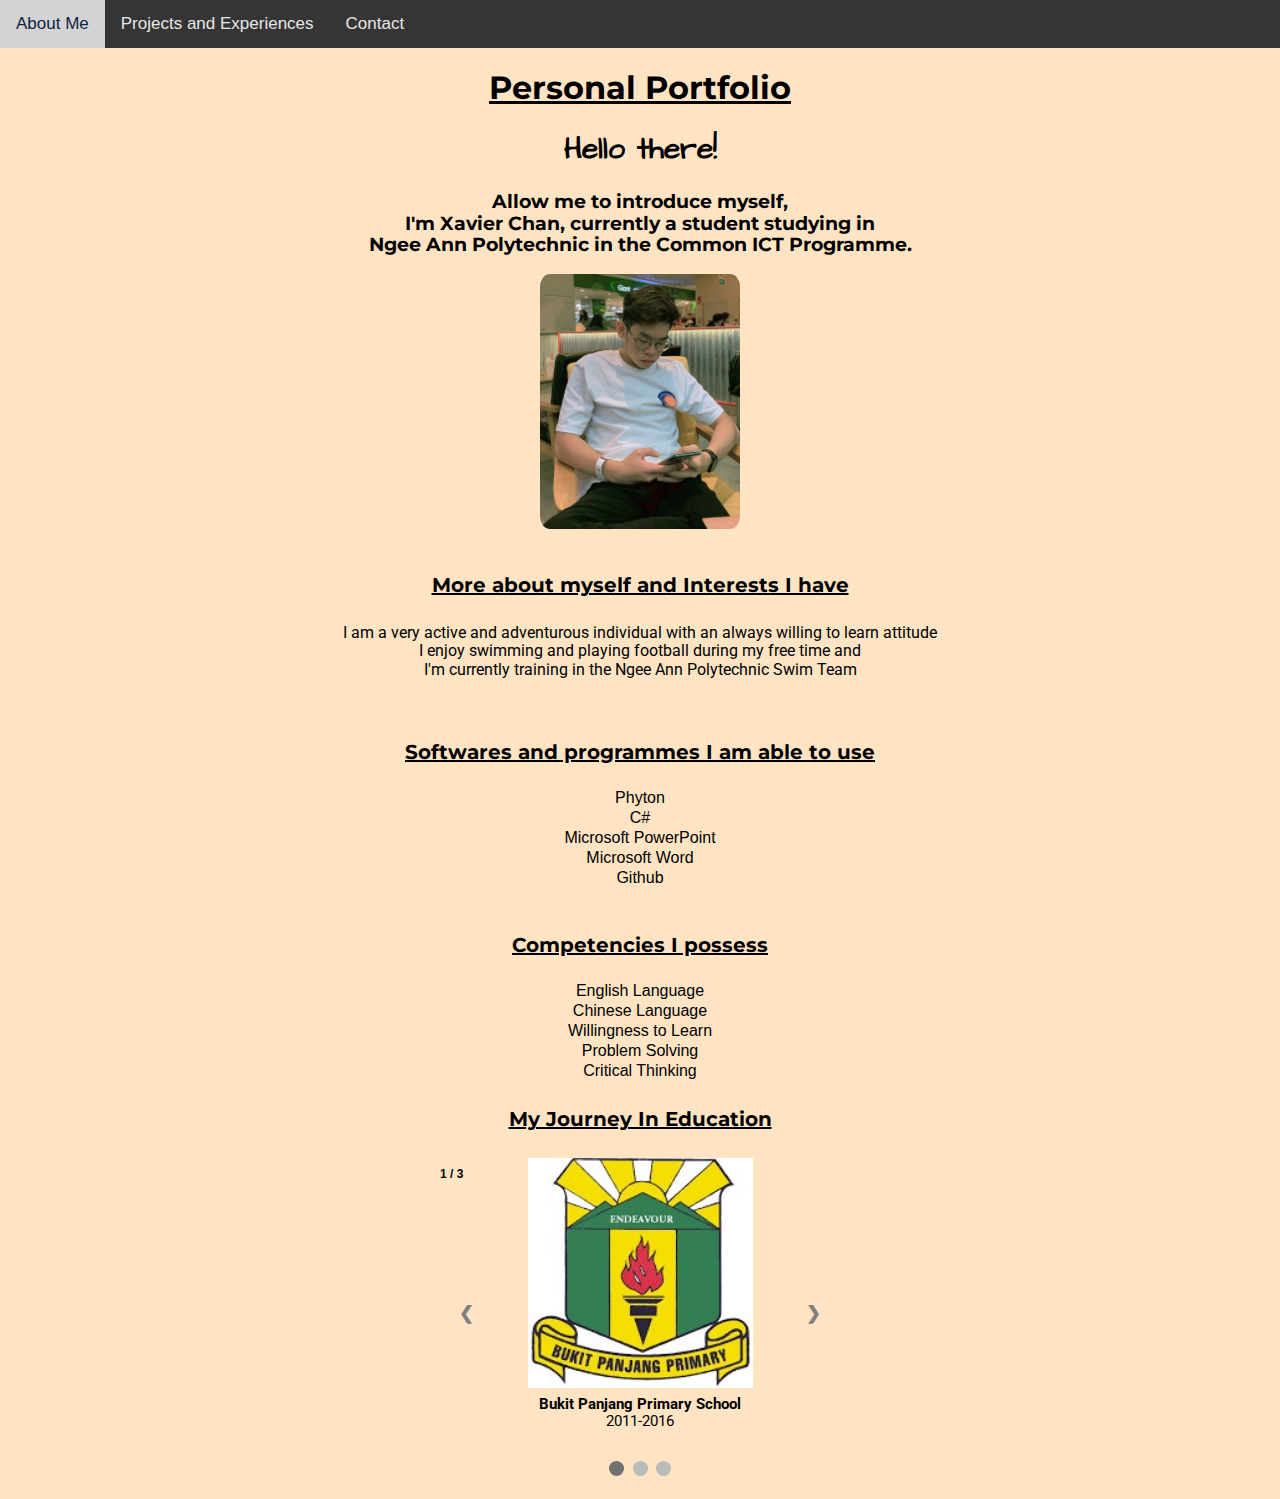
==== commit eaaf0dea: "assignment progress as of 3 december 12am" ====
--- a/index.html
+++ b/index.html
@@ -8,7 +8,7 @@
     <link href="https://fonts.googleapis.com/css2?family=Architects+Daughter&family=Montserrat:wght@300&family=Poppins:wght@100&family=Roboto&display=swap" rel="stylesheet">
   </head>
 <body class="margin">
-  
+
   <!--Navigation Bar-->
 <nav>
   <div class="navbar">
@@ -26,7 +26,8 @@
   <br>Ngee Ann Polytechnic in the Common ICT Programme.</h3>
   <img alt="Image of me" src="images/myimage.jpeg" class="center"
   width = "200"
-  height= "255">
+  height= "255"
+  style= "border-radius: 5%">
 <br>
 <h4><u>More about myself and Interests I have</u></h4> 
 <p>I am a very active and adventurous individual with an always willing to learn attitude <br> I enjoy swimming and playing football during my free time and <br>
@@ -88,15 +89,15 @@
     <div class="text"><p><b>Ngee Ann Polytechnic</b><br>2021- </p></div>
   </div>
 
-  <a class="prev" onclick="plusSlides(-1)">&#10094;</a>
-  <a class="next" onclick="plusSlides(1)">&#10095;</a>
+  <a class="prev" onclick="arrowcontrol(-1)">&#10094;</a>
+  <a class="next" onclick="arrowcontrol(1)">&#10095;</a>
 </div>
 
 
 <div style="text-align:center">
-  <span class="dot" onclick="currentSlide(1)"></span>
-  <span class="dot" onclick="currentSlide(2)"></span>
-  <span class="dot" onclick="currentSlide(3)"></span>
+  <span class="dot" onclick="buttoncontrol(1)"></span>
+  <span class="dot" onclick="buttoncontrol(2)"></span>
+  <span class="dot" onclick="buttoncontrol(3)"></span>
 </div>
 <br>
 
--- a/style.css
+++ b/style.css
@@ -67,9 +67,6 @@
     display: inline-block;
     margin-left: auto;
     margin-right: auto;
-  }
-  .hidebutton{
-    overflow: hidden;
   }
 
   /* Navigation Bar */
@@ -80,7 +77,8 @@
       top:0;
       width:100%;
     }
-    
+  
+  /*Font for navigation bar*/
   .navbar a {
       float: left;
       display: block; 
@@ -90,20 +88,18 @@
       color:rgb(231, 231, 231);
     }
   
+  /*Show user which page or html file they are on*/
   .boxcolour{
       background-color: gray;
       color: blue;
     }
-    
+
+  /*Changes colour of the box when user hovers over it*/
   .navbar a:hover {
       background-color: lightgray;
       color:rgb(14, 35, 66);
     }
     
- .navbar a.active {
-      color: white;
-    }
-
   .margin{
     margin-top:70px
   }
@@ -203,13 +199,15 @@
   animation-duration: 1.5s;
 }
 
+/*enable fading effect(for webkit-based browsers)*/
 @-webkit-keyframes fade {
-  from {opacity: .4}
+  from {opacity: .5}
   to {opacity: 1}
 }
 
+/*enable fading effect*/
 @keyframes fade {
-  from {opacity: .4}
+  from {opacity: .5}
   to {opacity: 1}
 }
 
